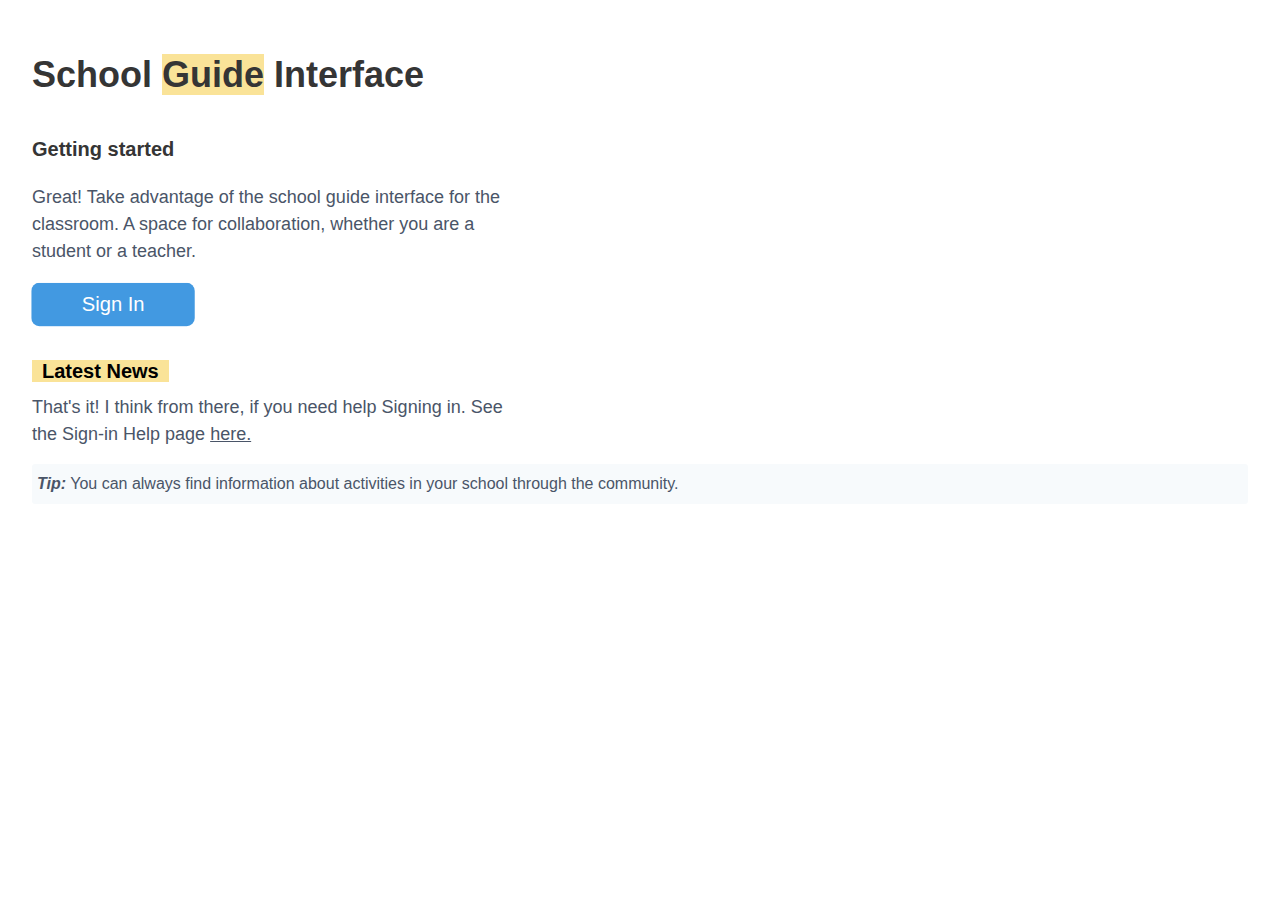
==== index.html @ 81159699 "Add files via upload" ====
<html lang="en">
<head>
    <meta charset="UTF-8">
    <meta http-equiv="X-UA-Compatible" content="IE=edge">
    <meta name="viewport" content="width=device-width, initial-scale=1.0">
    <title>Home | School Guide Interface</title>
    <link rel="icon" sizes="48x48" href="SGI.png">
    <link href="index.css" rel="stylesheet" media="screen">
</head>
<body>
    <div class="Guideby">
        <div class="index">
            <div>
                <main class="flex">
                    <section>
                        <div>
                            <h1 class="text-h1">School <span style="background-color:rgb(250, 227, 152)">Guide</span>
                            <!-- -->
                            Interface
                            </h1>
                            <h2 class="text-h2">Getting started</h2>
                            <p class="m-p1">
                                Great! Take advantage of the school guide interface for the classroom.
                                A space for collaboration, whether you are a student or a teacher.
                            </p>
                            <a href="" target="_blank">
                                <button class="m-b px-em">
                                <strong>Sign In</strong> 
                                <!-- -->
                                <span class="join-txt"></span>
                                </button>
                            </a>
                        </div>
                        <div class="m-1">
                            <div class="m-2">
                                <div class="item-m-1">
                                    <span class="txt-m1">Latest News</span>
                                </div>
                                <p class="ms-1">
                                    That's it! I think from there, if you need help Signing in.
                                    See the Sign-in Help page
                                    <span class="PI">
                                        <a href=""class="mspan" >here.</a>
                                    </span>
                                </p>
                                <div class="tip1">
                                    <p class="italic">
                                        <span class="tip-1">Tip:</span>
                                        You can always find information
                                        about activities in your school through the community.
                                    </p>
                                </div>
                            </div>
                        </div>
                    </section>
                </main>
            </div>
        </div>
    </div>
</body>
</html>
---- index.css ----
body {
    margin: 0px;
}
html {
    
    line-height: 1.5;
}
h1, h2, p {
    margin:0;
}

.flex {

    padding: 32px;
    font-family: none;
    box-sizing:inherit;
    
    
}

.text-h1 {
    text-align: left;
    font-size: 36px;
    margin: 16px 0px 0px;
    color: rgb(53, 53, 53);
    font-family:cursive, -apple-system,BlinkMacSystemFont,Segoe UI,Roboto,Helvetica Neue,Arial,Noto Sans,sans-serif,Apple Color Emoji,Segoe UI Emoji,Segoe UI Symbol,Noto Color Emoji;
}
.text-h2 {
    text-align: left;
    font-size: 20px;
    margin: 32px 0px 0px;
    color: rgb(53, 53, 53);
    font-family: -apple-system,BlinkMacSystemFont,Segoe UI,Roboto,Helvetica Neue,Arial,Noto Sans,sans-serif,Apple Color Emoji,Segoe UI Emoji,Segoe UI Symbol,Noto Color Emoji;
}
.m-p1 {
    max-width: 30rem;
    text-align: left;
    font-size: 18px;
    margin: 20px 0px 0px;
    color: #4a5568;
    font-family: -apple-system,BlinkMacSystemFont,Segoe UI,Roboto,Helvetica Neue,Arial,Noto Sans,sans-serif,Apple Color Emoji,Segoe UI Emoji,Segoe UI Symbol,Noto Color Emoji;
}
.m-b {
   background-color: #4299e1;
   border-radius: .5rem;
   margin: 20px 0px 0px;
   font-family:'Gill Sans', 'Gill Sans MT', Calibri, 'Trebuchet MS', sans-serif;
   color: white;
   text-align:center;
   font-size: 20px;
   transform: scale(1.0091) translateZ(0px);
   font-weight: 300;
   border: 0 solid #e2e8f0;
}
[role=button], button {
    cursor: pointer;
}
button {
    background: transparent;
}

.m-b:hover {
    transform:scale(1.025) translateZ(0px);
    background-color:#63b3ed;
}
.px-em {
    padding-left: 50px;
    padding-right: 50px;
    padding-top: 10px;
    padding-bottom: 10px;
    margin: 18px 0px 0px;
}
.join-txt {
    Opacity: 0.6;
    font-size: 13px;
    font-family: 'Gill Sans', 'Gill Sans MT', Calibri, 'Trebuchet MS', sans-serif;
}
.m-1 {
    margin-top: 30px;
}
.txt-m1 {
    background-color: rgb(250, 227, 152);
    padding-left: 10px;
    padding-right: 10px;
    font-size: 20px;
    font-weight: 700;
    font-family: 'Gill Sans', 'Gill Sans MT', Calibri, 'Trebuchet MS', sans-serif;
}

.ms-1 {
    margin-top: 8px;
    max-width: 30rem;
    text-align: left;
    font-size: 18px;
    color: #4a5568;
    font-family: -apple-system,BlinkMacSystemFont,Segoe UI,Roboto,Helvetica Neue,Arial,Noto Sans,sans-serif,Apple Color Emoji,Segoe UI Emoji,Segoe UI Symbol,Noto Color Emoji;
}
.tip1 {
    background-color: #f7fafc;
    padding: 8px 16px;
    margin: 16px 8px;
    margin-right: 0px;
    margin-left: 0px;
    padding-left: 5px;
    padding-right:0px;
    border-radius: .2rem;
}
.tip-1 {
    font-style: italic;
    font-weight: 700;
    color: #4a5568;
}
.italic {
    font-family: -apple-system,BlinkMacSystemFont,Segoe UI,Roboto,Helvetica Neue,Arial,Noto Sans,sans-serif,Apple Color Emoji,Segoe UI Emoji,Segoe UI Symbol,Noto Color Emoji;
    color: #4a5568;
}

.mspan {
    color: #4a5568;
}

.mspan:hover {
    color: rgb(250, 227, 152);
    transform:scale(1.025) translateZ(0px);
}
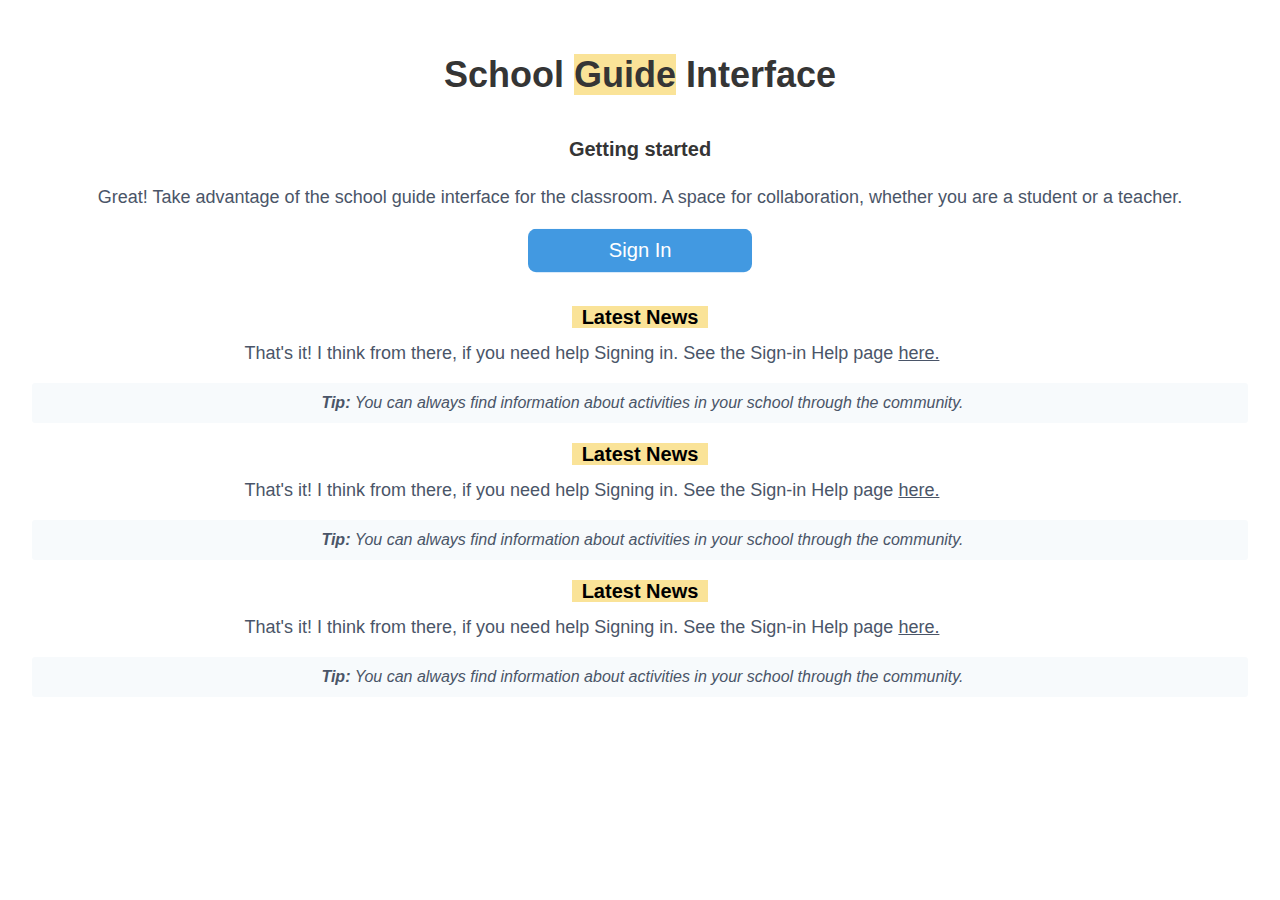
==== commit ca211d5a: "Add files via upload" ====
--- a/index.html
+++ b/index.html
@@ -50,6 +50,40 @@
                                         about activities in your school through the community.
                                     </p>
                                 </div>
+                                <div class="item-m-1">
+                                    <span class="txt-m1">Latest News</span>
+                                </div>
+                                <p class="ms-1">
+                                    That's it! I think from there, if you need help Signing in.
+                                    See the Sign-in Help page
+                                    <span class="PI">
+                                        <a href=""class="mspan" >here.</a>
+                                    </span>
+                                </p>
+                                <div class="tip1">
+                                    <p class="italic">
+                                        <span class="tip-1">Tip:</span>
+                                        You can always find information
+                                        about activities in your school through the community.
+                                    </p>
+                                </div>
+                                <div class="item-m-1">
+                                    <span class="txt-m1">Latest News</span>
+                                </div>
+                                <p class="ms-1">
+                                    That's it! I think from there, if you need help Signing in.
+                                    See the Sign-in Help page
+                                    <span class="PI">
+                                        <a href=""class="mspan" >here.</a>
+                                    </span>
+                                </p>
+                                <div class="tip1">
+                                    <p class="italic">
+                                        <span class="tip-1">Tip:</span>
+                                        You can always find information
+                                        about activities in your school through the community.
+                                    </p>
+                                </div>
                             </div>
                         </div>
                     </section>
--- a/index.css
+++ b/index.css
@@ -14,31 +14,32 @@
     padding: 32px;
     font-family: none;
     box-sizing:inherit;
-    
+    text-align: center;
     
 }
 
 .text-h1 {
-    text-align: left;
+    text-align: center;
     font-size: 36px;
     margin: 16px 0px 0px;
     color: rgb(53, 53, 53);
     font-family:cursive, -apple-system,BlinkMacSystemFont,Segoe UI,Roboto,Helvetica Neue,Arial,Noto Sans,sans-serif,Apple Color Emoji,Segoe UI Emoji,Segoe UI Symbol,Noto Color Emoji;
 }
 .text-h2 {
-    text-align: left;
+    text-align: center;
     font-size: 20px;
     margin: 32px 0px 0px;
     color: rgb(53, 53, 53);
     font-family: -apple-system,BlinkMacSystemFont,Segoe UI,Roboto,Helvetica Neue,Arial,Noto Sans,sans-serif,Apple Color Emoji,Segoe UI Emoji,Segoe UI Symbol,Noto Color Emoji;
 }
 .m-p1 {
-    max-width: 30rem;
-    text-align: left;
+    max-width: 100rem;
+    text-align: center;
     font-size: 18px;
     margin: 20px 0px 0px;
     color: #4a5568;
     font-family: -apple-system,BlinkMacSystemFont,Segoe UI,Roboto,Helvetica Neue,Arial,Noto Sans,sans-serif,Apple Color Emoji,Segoe UI Emoji,Segoe UI Symbol,Noto Color Emoji;
+    
 }
 .m-b {
    background-color: #4299e1;
@@ -64,11 +65,12 @@
     background-color:#63b3ed;
 }
 .px-em {
-    padding-left: 50px;
-    padding-right: 50px;
+    padding-left: 80px;
+    padding-right: 80px;
     padding-top: 10px;
     padding-bottom: 10px;
     margin: 18px 0px 0px;
+    text-align:center;
 }
 .join-txt {
     Opacity: 0.6;
@@ -84,13 +86,14 @@
     padding-right: 10px;
     font-size: 20px;
     font-weight: 700;
+    text-align:center;
     font-family: 'Gill Sans', 'Gill Sans MT', Calibri, 'Trebuchet MS', sans-serif;
 }
 
 .ms-1 {
     margin-top: 8px;
-    max-width: 30rem;
-    text-align: left;
+    max-width: 70rem;
+    text-align: center;
     font-size: 18px;
     color: #4a5568;
     font-family: -apple-system,BlinkMacSystemFont,Segoe UI,Roboto,Helvetica Neue,Arial,Noto Sans,sans-serif,Apple Color Emoji,Segoe UI Emoji,Segoe UI Symbol,Noto Color Emoji;
@@ -104,6 +107,7 @@
     padding-left: 5px;
     padding-right:0px;
     border-radius: .2rem;
+    font-style: italic;
 }
 .tip-1 {
     font-style: italic;
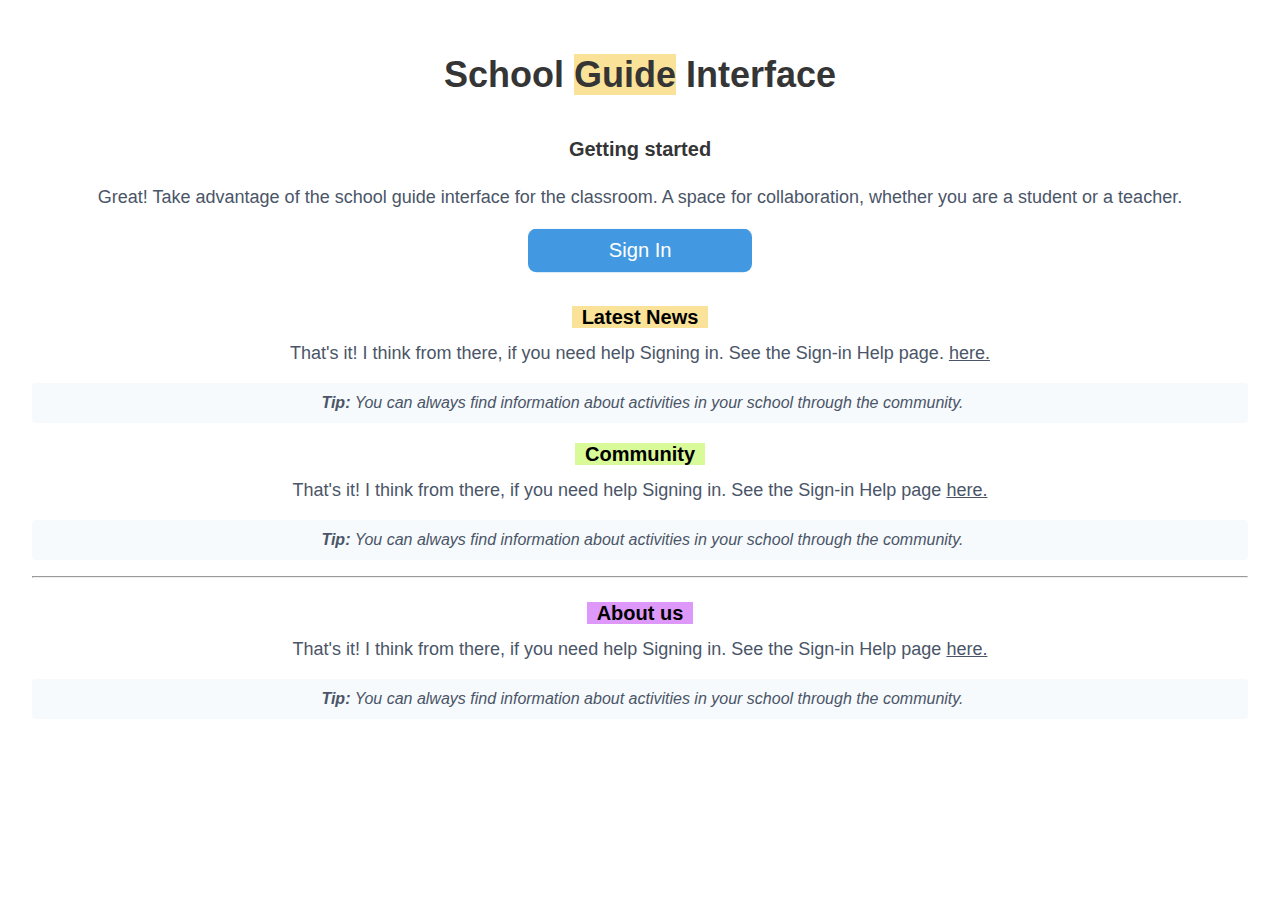
==== commit f46b0f6a: "Add files via upload" ====
--- a/index.html
+++ b/index.html
@@ -12,6 +12,7 @@
         <div class="index">
             <div>
                 <main class="flex">
+                    <canvas width="1280" height="657" style="position: fixed; top: 0px; left: 0px; width: 100%; height: 100%; background: transparent; pointer-events: none; z-index: 10;"></canvas>
                     <section>
                         <div>
                             <h1 class="text-h1">School <span style="background-color:rgb(250, 227, 152)">Guide</span>
@@ -38,7 +39,8 @@
                                 </div>
                                 <p class="ms-1">
                                     That's it! I think from there, if you need help Signing in.
-                                    See the Sign-in Help page
+                                    See the Sign-in Help page.
+                                    
                                     <span class="PI">
                                         <a href=""class="mspan" >here.</a>
                                     </span>
@@ -51,7 +53,7 @@
                                     </p>
                                 </div>
                                 <div class="item-m-1">
-                                    <span class="txt-m1">Latest News</span>
+                                    <span class="txt-m2">Community</span>
                                 </div>
                                 <p class="ms-1">
                                     That's it! I think from there, if you need help Signing in.
@@ -67,8 +69,9 @@
                                         about activities in your school through the community.
                                     </p>
                                 </div>
+                                <hr>
                                 <div class="item-m-1">
-                                    <span class="txt-m1">Latest News</span>
+                                    <span class="txt-m3">About us</span>
                                 </div>
                                 <p class="ms-1">
                                     That's it! I think from there, if you need help Signing in.
@@ -85,6 +88,7 @@
                                     </p>
                                 </div>
                             </div>
+                            <script src="text.js"></script>
                         </div>
                     </section>
                 </main>
--- a/index.css
+++ b/index.css
@@ -89,10 +89,29 @@
     text-align:center;
     font-family: 'Gill Sans', 'Gill Sans MT', Calibri, 'Trebuchet MS', sans-serif;
 }
+.txt-m2 {
+    background-color: rgb(216, 250, 152);
+    padding-left: 10px;
+    padding-right: 10px;
+    font-size: 20px;
+    font-weight: 700;
+    text-align:center;
+    font-family: 'Gill Sans', 'Gill Sans MT', Calibri, 'Trebuchet MS', sans-serif;
+}
+.txt-m3 {
+    
+    background-color: rgb(222, 152, 250);
+    padding-left: 10px;
+    padding-right: 10px;
+    font-size: 20px;
+    font-weight: 700;
+    text-align:center;
+    font-family: 'Gill Sans', 'Gill Sans MT', Calibri, 'Trebuchet MS', sans-serif;
+}
 
 .ms-1 {
     margin-top: 8px;
-    max-width: 70rem;
+    max-width: 100rem;
     text-align: center;
     font-size: 18px;
     color: #4a5568;
@@ -126,4 +145,8 @@
 .mspan:hover {
     color: rgb(250, 227, 152);
     transform:scale(1.025) translateZ(0px);
+}
+
+hr {
+    margin-bottom: 20px;
 }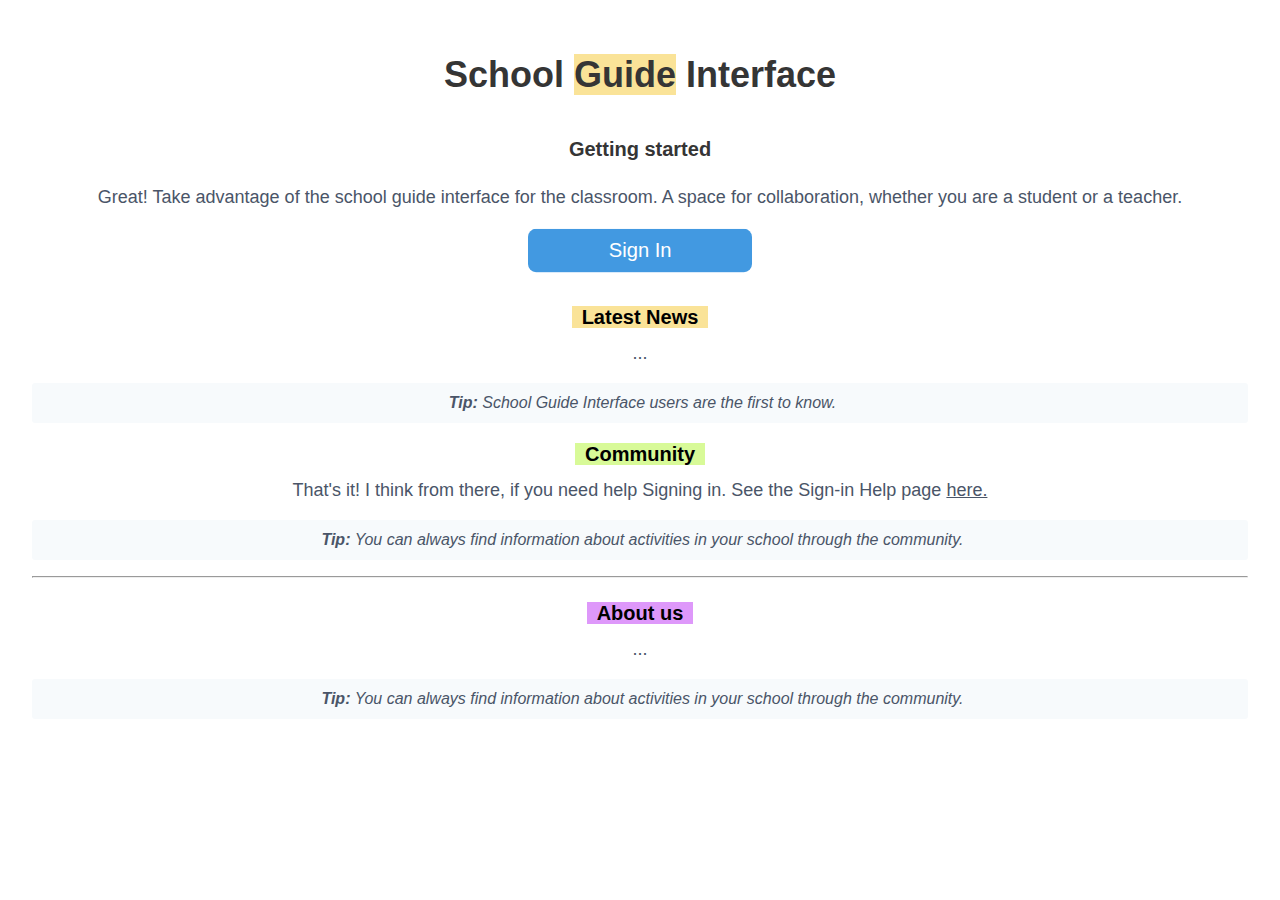
==== commit 05b831f2: "Add files via upload" ====
--- a/index.html
+++ b/index.html
@@ -12,7 +12,6 @@
         <div class="index">
             <div>
                 <main class="flex">
-                    <canvas width="1280" height="657" style="position: fixed; top: 0px; left: 0px; width: 100%; height: 100%; background: transparent; pointer-events: none; z-index: 10;"></canvas>
                     <section>
                         <div>
                             <h1 class="text-h1">School <span style="background-color:rgb(250, 227, 152)">Guide</span>
@@ -24,7 +23,7 @@
                                 Great! Take advantage of the school guide interface for the classroom.
                                 A space for collaboration, whether you are a student or a teacher.
                             </p>
-                            <a href="" target="_blank">
+                            <a href="Sign In.html" target="_blank">
                                 <button class="m-b px-em">
                                 <strong>Sign In</strong> 
                                 <!-- -->
@@ -38,18 +37,16 @@
                                     <span class="txt-m1">Latest News</span>
                                 </div>
                                 <p class="ms-1">
-                                    That's it! I think from there, if you need help Signing in.
-                                    See the Sign-in Help page.
+                                     ...
                                     
                                     <span class="PI">
-                                        <a href=""class="mspan" >here.</a>
+                                        <a href=""class="mspan" ></a>
                                     </span>
                                 </p>
                                 <div class="tip1">
                                     <p class="italic">
                                         <span class="tip-1">Tip:</span>
-                                        You can always find information
-                                        about activities in your school through the community.
+                                        School Guide Interface users are the first to know.
                                     </p>
                                 </div>
                                 <div class="item-m-1">
@@ -74,10 +71,9 @@
                                     <span class="txt-m3">About us</span>
                                 </div>
                                 <p class="ms-1">
-                                    That's it! I think from there, if you need help Signing in.
-                                    See the Sign-in Help page
+                                    ...
                                     <span class="PI">
-                                        <a href=""class="mspan" >here.</a>
+                                        <a href=""class="mspan" ></a>
                                     </span>
                                 </p>
                                 <div class="tip1">
@@ -88,7 +84,6 @@
                                     </p>
                                 </div>
                             </div>
-                            <script src="text.js"></script>
                         </div>
                     </section>
                 </main>
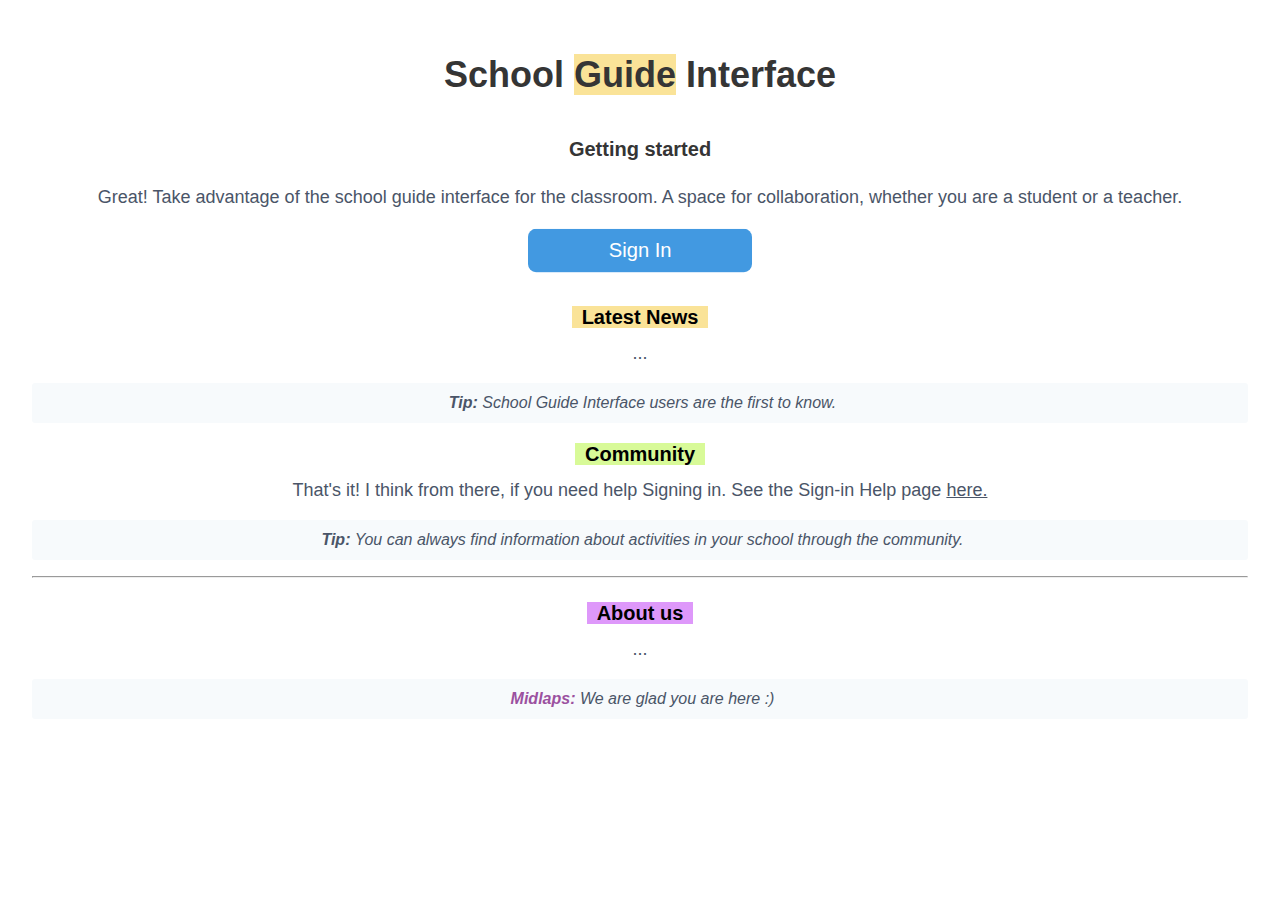
==== commit 3583e531: "Add files via upload" ====
--- a/index.html
+++ b/index.html
@@ -2,10 +2,15 @@
 <head>
     <meta charset="UTF-8">
     <meta http-equiv="X-UA-Compatible" content="IE=edge">
-    <meta name="viewport" content="width=device-width, initial-scale=1.0">
+    <meta name="viewport" description="Discover the interface of the school guide,
+    An innovative platform created with the goal of providing advanced functionality for the classroom, whether you are a student or a teacher.
+    In addition, in addition to following, with the intuitive and unlimited interface of the school guide, it also includes search tools, 
+    Allow users to locate a wealth of specific information to facilitate collaboration, to get it right!" content="width=device-width, initial-scale=1.0">
+
     <title>Home | School Guide Interface</title>
     <link rel="icon" sizes="48x48" href="SGI.png">
     <link href="index.css" rel="stylesheet" media="screen">
+    <link href="php.php" rel="php" media="screen">
 </head>
 <body>
     <div class="Guideby">
@@ -78,9 +83,8 @@
                                 </p>
                                 <div class="tip1">
                                     <p class="italic">
-                                        <span class="tip-1">Tip:</span>
-                                        You can always find information
-                                        about activities in your school through the community.
+                                        <span class="tip-1SP">Midlaps:</span>
+                                        We are glad you are here :)
                                     </p>
                                 </div>
                             </div>
--- a/index.css
+++ b/index.css
@@ -137,6 +137,12 @@
     font-family: -apple-system,BlinkMacSystemFont,Segoe UI,Roboto,Helvetica Neue,Arial,Noto Sans,sans-serif,Apple Color Emoji,Segoe UI Emoji,Segoe UI Symbol,Noto Color Emoji;
     color: #4a5568;
 }
+.tip-1SP {
+    font-style: italic;
+    font-weight: 700;
+    
+    color: #9b51a0;
+}
 
 .mspan {
     color: #4a5568;
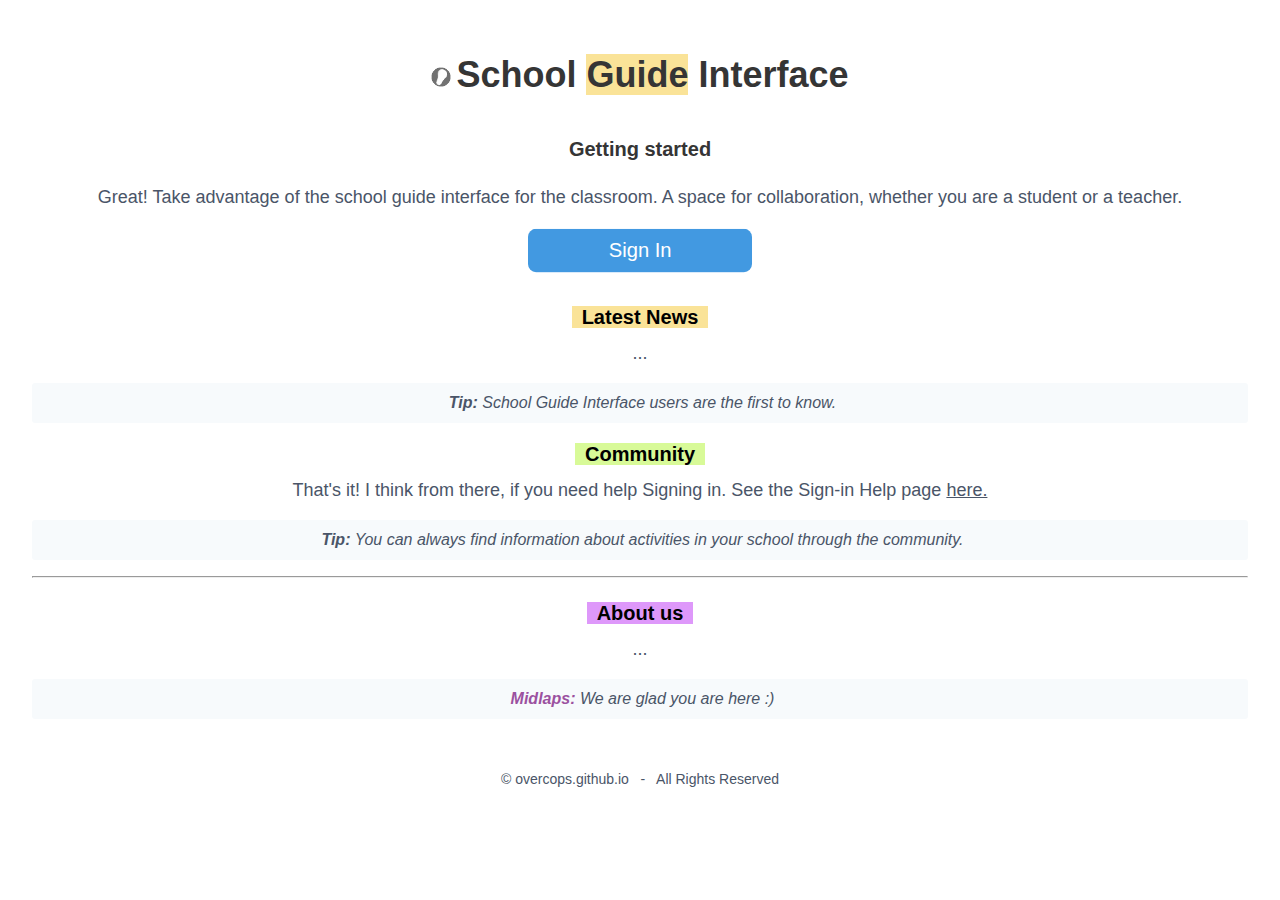
==== commit 7900b728: "Add files via upload" ====
--- a/index.html
+++ b/index.html
@@ -10,7 +10,6 @@
     <title>Home | School Guide Interface</title>
     <link rel="icon" sizes="48x48" href="SGI.png">
     <link href="index.css" rel="stylesheet" media="screen">
-    <link href="php.php" rel="php" media="screen">
 </head>
 <body>
     <div class="Guideby">
@@ -23,10 +22,11 @@
                             <!-- -->
                             Interface
                             </h1>
+
                             <h2 class="text-h2">Getting started</h2>
                             <p class="m-p1">
                                 Great! Take advantage of the school guide interface for the classroom.
-                                A space for collaboration, whether you are a student or a teacher.
+                               A space for collaboration, whether you are a student or a teacher.
                             </p>
                             <a href="Sign In.html" target="_blank">
                                 <button class="m-b px-em">
@@ -87,6 +87,9 @@
                                         We are glad you are here :)
                                     </p>
                                 </div>
+                                <div class="rights">© overcops.github.io
+                                &nbsp;&nbsp;-&nbsp;&nbsp; All Rights Reserved 
+                                </div> 
                             </div>
                         </div>
                     </section>
--- a/index.css
+++ b/index.css
@@ -24,6 +24,19 @@
     margin: 16px 0px 0px;
     color: rgb(53, 53, 53);
     font-family:cursive, -apple-system,BlinkMacSystemFont,Segoe UI,Roboto,Helvetica Neue,Arial,Noto Sans,sans-serif,Apple Color Emoji,Segoe UI Emoji,Segoe UI Symbol,Noto Color Emoji;
+}
+.text-h1::before {
+    content: "";
+    display: inline-block;
+    width: 20px;
+    height: 20px;
+    background-image: url(Logo.png);
+    background-repeat: no-repeat;
+    background-position: center;
+    margin-right: 5px;
+    background-size: contain;
+    
+    
 }
 .text-h2 {
     text-align: center;
@@ -115,6 +128,7 @@
     text-align: center;
     font-size: 18px;
     color: #4a5568;
+    
     font-family: -apple-system,BlinkMacSystemFont,Segoe UI,Roboto,Helvetica Neue,Arial,Noto Sans,sans-serif,Apple Color Emoji,Segoe UI Emoji,Segoe UI Symbol,Noto Color Emoji;
 }
 .tip1 {
@@ -155,4 +169,13 @@
 
 hr {
     margin-bottom: 20px;
+}
+.rights {
+    max-width: 100rem;
+    text-align: center;
+    font-size: 14px;
+    margin: 50px 0px 0px;
+    color: #4a5568;
+    font-family: -apple-system,BlinkMacSystemFont,Segoe UI,Roboto,Helvetica Neue,Arial,Noto Sans,sans-serif,Apple Color Emoji,Segoe UI Emoji,Segoe UI Symbol,Noto Color Emoji;
+    
 }